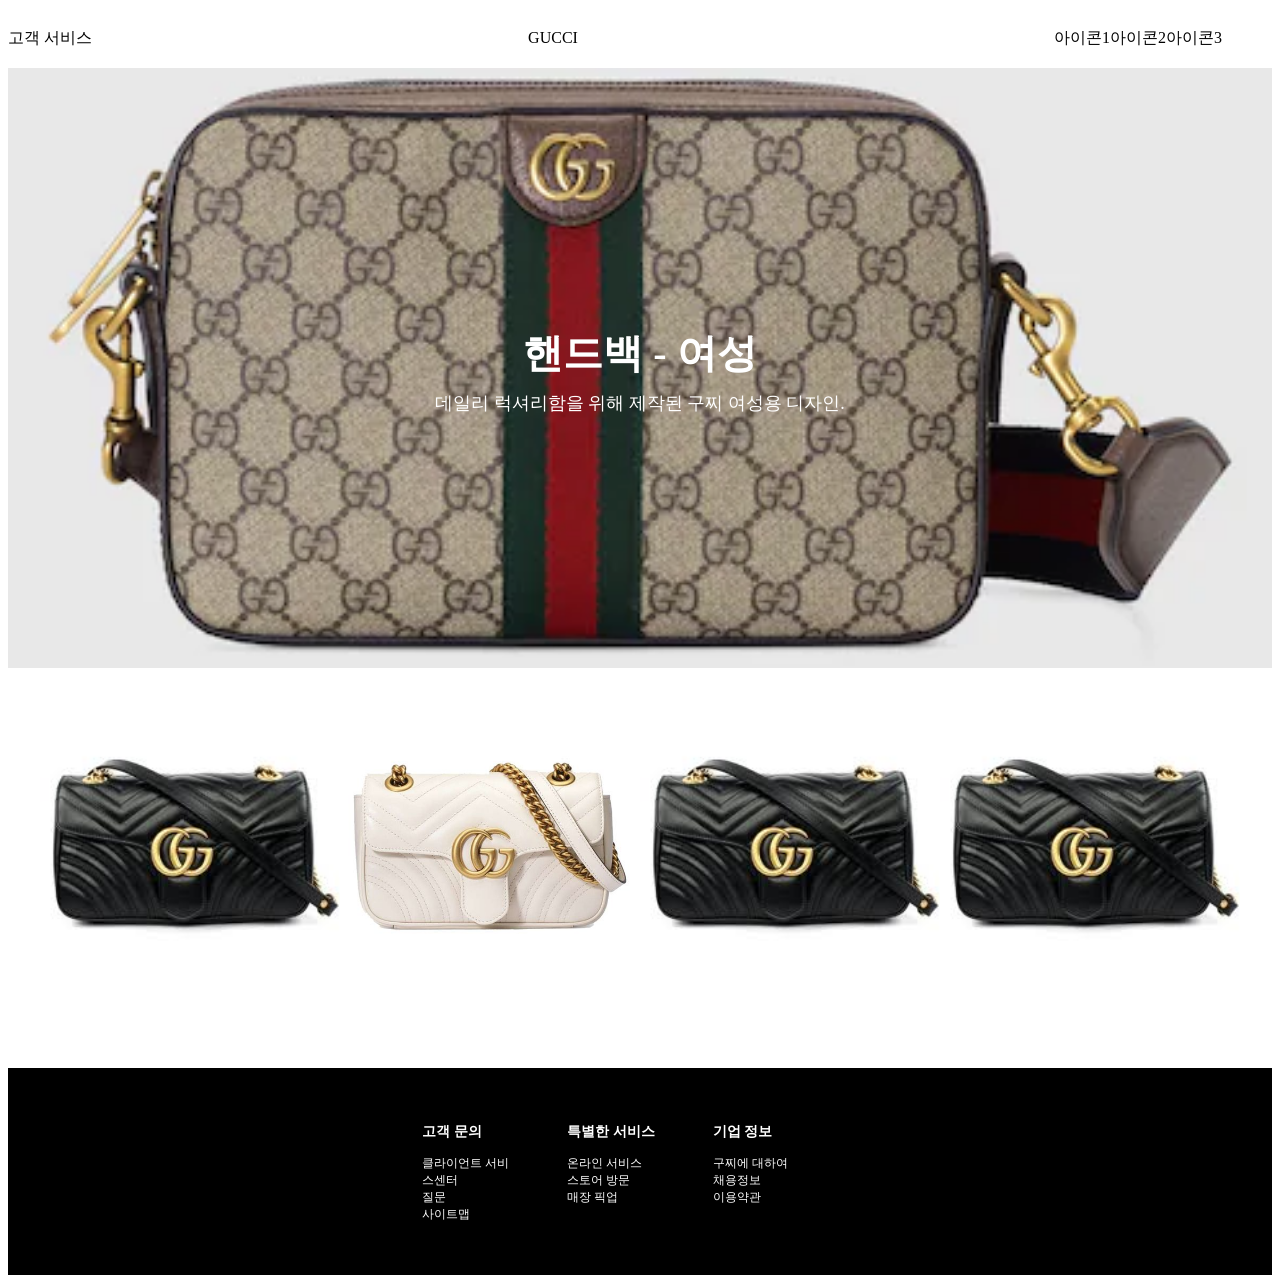
==== 2.html @ 33c2cf91 "hello" ====
<!DOCTYPE html>
<html lang="en">
<head>
    <meta charset="UTF-8">
    <title>GUCCI</title>
    <link rel="stylesheet" href="index.css">
</head>
<body>
   <nav>
    <div>고객 서비스</div>
    <div>GUCCI</div>
    <div class ="row_div">
        <ul>
            <li>아이콘1</li>
            <li>아이콘2</li>
            <li>아이콘3</li>
        </ul>
        
    </div>
    
   


   </nav>
   <section>
   
    <div class="banner">
        <img src="image.png" alt="Banner Image">
        <div class="banner-text">
            <h3>핸드백 - 여성</h3>
            <p>데일리 럭셔리함을 위해 제작된 구찌 여성용 디자인. </p>
        </div>
    </div>

    <div class="container">
        <div class="item">
            <img src="bag1.png" >
            
        </div>
        <div class="item">
            <img src="bag2.png" >
            
        </div>
        <div class="item">
            <img src="bag1.png" >
            
            
        </div>
        <div class="item">
            <img src="bag1.png">
            
            
        </div>
    </div>

   </section>

   <footer>
    <div class="bottom_bar">
        <div class="bar_list">
        <h3>고객 문의</h3>
        <ul>
            <li>클라이언트 서비스센터</li>
            <li>질문</li>
            <li>사이트맵</li>
        </ul>
        </div>
        <div class="bar_list">
            <h3>특별한 서비스</h3>
            <ul>
                <li>온라인 서비스</li>
                <li>스토어 방문</li>
                <li>매장 픽업</li>
            </ul>
        </div>
        <div class="bar_list">
            <h3>기업 정보</h3>
            <ul>
                <li>구찌에 대하여</li>
                <li>채용정보</li>
                <li>이용약관</li>
            </ul>
        </div>
    </div>


   </footer>
   


</body>
</html>
---- index.css ----
*{
    font-family:'Times New Roman', Times, serif;
}

nav{
    width:100%;
    background-color:white;
    height:60px;
    display:flex;
    justify-content: space-between;
    align-items:center;
    
}
section{
    width:100%;
    height:100vh;
    display:flex;
    flex-direction:column;/*세로로 배치*/
    
    

}
.row_div ul{
    display:flex;
    flex-direction:row;
    margin-right:50px;
    list-style:none;
}


footer{
    display:flex;
    background-color:black;
    color:white;
    padding:40px 20px;
    justify-content:flex-start;
    margin-top:100px;
    align-items: flex-start;
    text-align: left;
}



.bottom_bar {
    display:flex;
    flex-direction:row;
    max-width:1200px;
    margin:0 auto;
    list-style-type:none;
    justify-content: flex-start;
    align-items: flex-start;
    text-align: left;
}

.bar_list{
   flex:1;
   margin-right:50px;
   font-size:12px;
   text-align:left;
}
.bar_list ul{
    display:flex;
    flex-direction: column;
    list-style:none;
    padding:0;
    font-size:12px;
}

.banner {
    position: relative;
    text-align: center;
    color: white;
    margin-bottom: 20px;
}

.banner img {
    width: 100%;
    height: auto;
    object-fit: cover;
    max-height: 600px;
}

.banner-text {
    position: absolute;
    top: 50%;
    left: 50%;
    transform: translate(-50%, -50%);
    color: white;

}

.banner-text h3 {
    font-size: 40px;
    margin: 0;
}

.banner-text p {
    font-size: 18px;
    margin: 10px 0 0;
}

.container {
    display: grid;
    grid-template-columns: repeat(4, 1fr);
    max-width:1200px;
    margin: 0 auto;
}

.item {
    background-color: white;
    overflow: hidden;
    text-align: center;
    padding: 0;
}

.item img {
    width: 100%;
    height:100%;
}
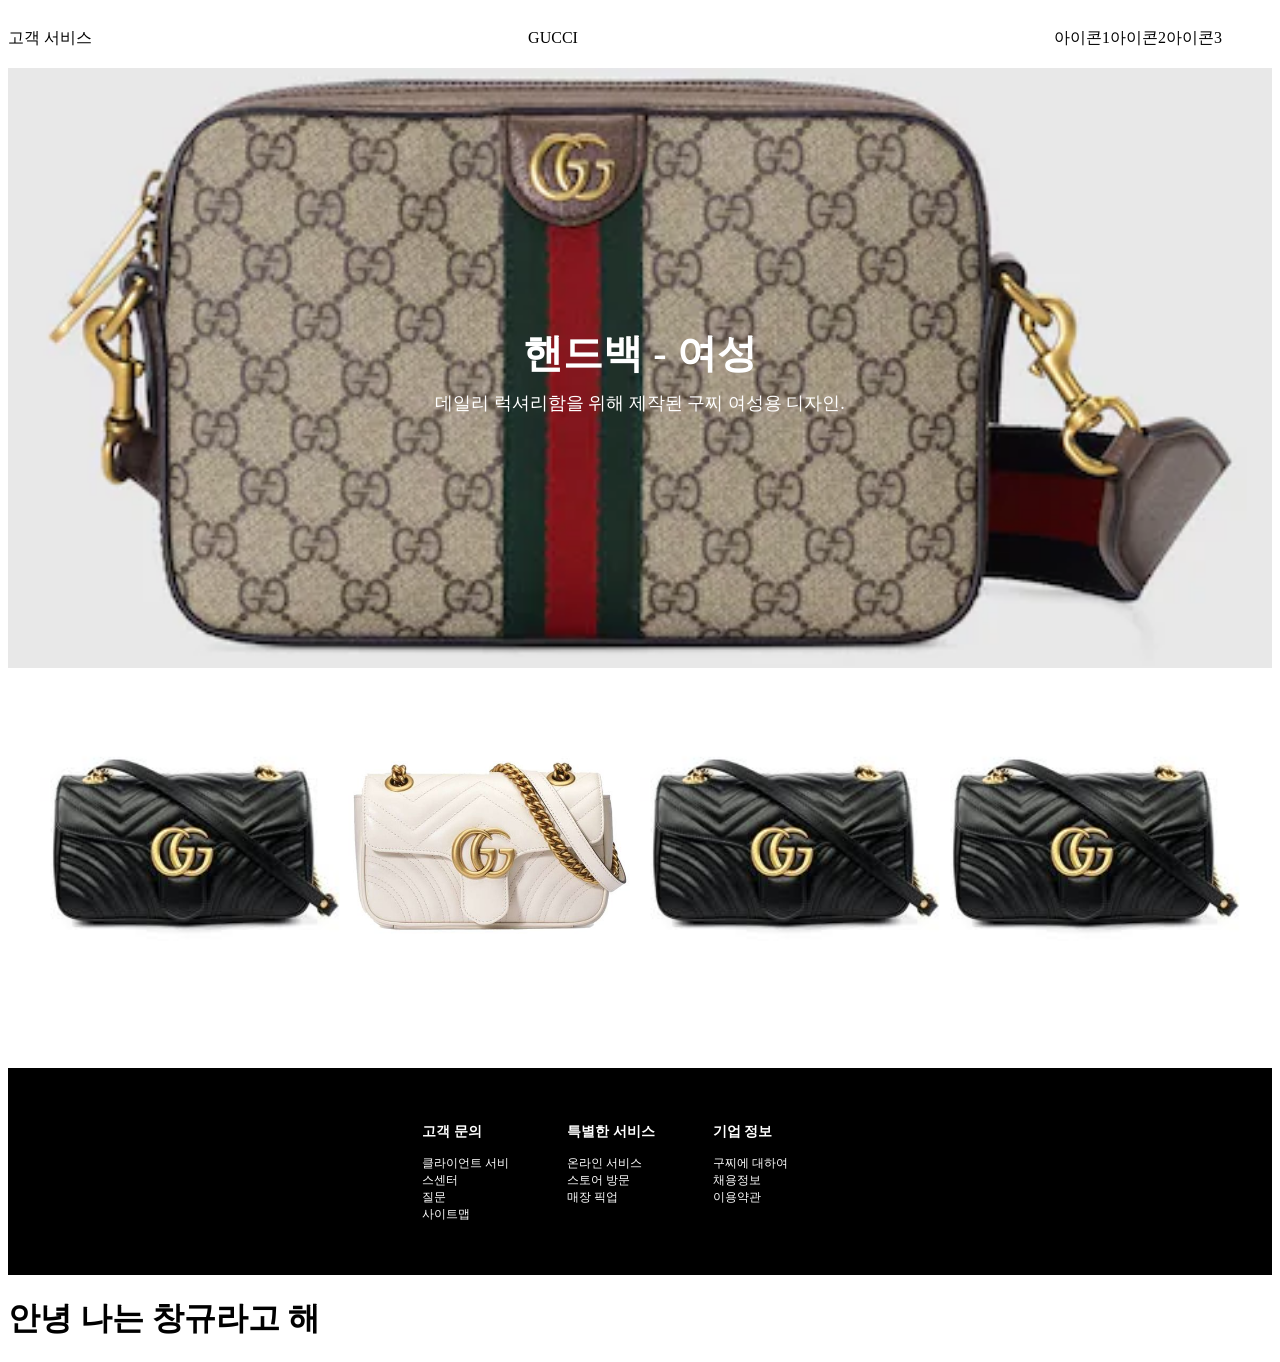
==== commit fa36553f: "feat : chang" ====
--- a/2.html
+++ b/2.html
@@ -1,92 +1,77 @@
 <!DOCTYPE html>
 <html lang="en">
-<head>
-    <meta charset="UTF-8">
+  <head>
+    <meta charset="UTF-8" />
     <title>GUCCI</title>
-    <link rel="stylesheet" href="index.css">
-</head>
-<body>
-   <nav>
-    <div>고객 서비스</div>
-    <div>GUCCI</div>
-    <div class ="row_div">
+    <link rel="stylesheet" href="index.css" />
+  </head>
+  <body>
+    <nav>
+      <div>고객 서비스</div>
+      <div>GUCCI</div>
+      <div class="row_div">
         <ul>
-            <li>아이콘1</li>
-            <li>아이콘2</li>
-            <li>아이콘3</li>
+          <li>아이콘1</li>
+          <li>아이콘2</li>
+          <li>아이콘3</li>
         </ul>
-        
-    </div>
-    
-   
+      </div>
+    </nav>
+    <section>
+      <div class="banner">
+        <img src="image.png" alt="Banner Image" />
+        <div class="banner-text">
+          <h3>핸드백 - 여성</h3>
+          <p>데일리 럭셔리함을 위해 제작된 구찌 여성용 디자인.</p>
+        </div>
+      </div>
 
-
-   </nav>
-   <section>
-   
-    <div class="banner">
-        <img src="image.png" alt="Banner Image">
-        <div class="banner-text">
-            <h3>핸드백 - 여성</h3>
-            <p>데일리 럭셔리함을 위해 제작된 구찌 여성용 디자인. </p>
-        </div>
-    </div>
-
-    <div class="container">
+      <div class="container">
         <div class="item">
-            <img src="bag1.png" >
-            
+          <img src="bag1.png" />
         </div>
         <div class="item">
-            <img src="bag2.png" >
-            
+          <img src="bag2.png" />
         </div>
         <div class="item">
-            <img src="bag1.png" >
-            
-            
+          <img src="bag1.png" />
         </div>
         <div class="item">
-            <img src="bag1.png">
-            
-            
+          <img src="bag1.png" />
         </div>
-    </div>
+      </div>
+    </section>
 
-   </section>
-
-   <footer>
-    <div class="bottom_bar">
+    <footer>
+      <div class="bottom_bar">
         <div class="bar_list">
-        <h3>고객 문의</h3>
-        <ul>
+          <h3>고객 문의</h3>
+          <ul>
             <li>클라이언트 서비스센터</li>
             <li>질문</li>
             <li>사이트맵</li>
-        </ul>
+          </ul>
         </div>
         <div class="bar_list">
-            <h3>특별한 서비스</h3>
-            <ul>
-                <li>온라인 서비스</li>
-                <li>스토어 방문</li>
-                <li>매장 픽업</li>
-            </ul>
+          <h3>특별한 서비스</h3>
+          <ul>
+            <li>온라인 서비스</li>
+            <li>스토어 방문</li>
+            <li>매장 픽업</li>
+          </ul>
         </div>
         <div class="bar_list">
-            <h3>기업 정보</h3>
-            <ul>
-                <li>구찌에 대하여</li>
-                <li>채용정보</li>
-                <li>이용약관</li>
-            </ul>
+          <h3>기업 정보</h3>
+          <ul>
+            <li>구찌에 대하여</li>
+            <li>채용정보</li>
+            <li>이용약관</li>
+          </ul>
         </div>
+      </div>
+    </footer>
+    <div>
+      <h1>안녕 나는 창규라고 해</h1>
     </div>
-
-
-   </footer>
-   
-
-
-</body>
-</html>+  </body>
+</html>
